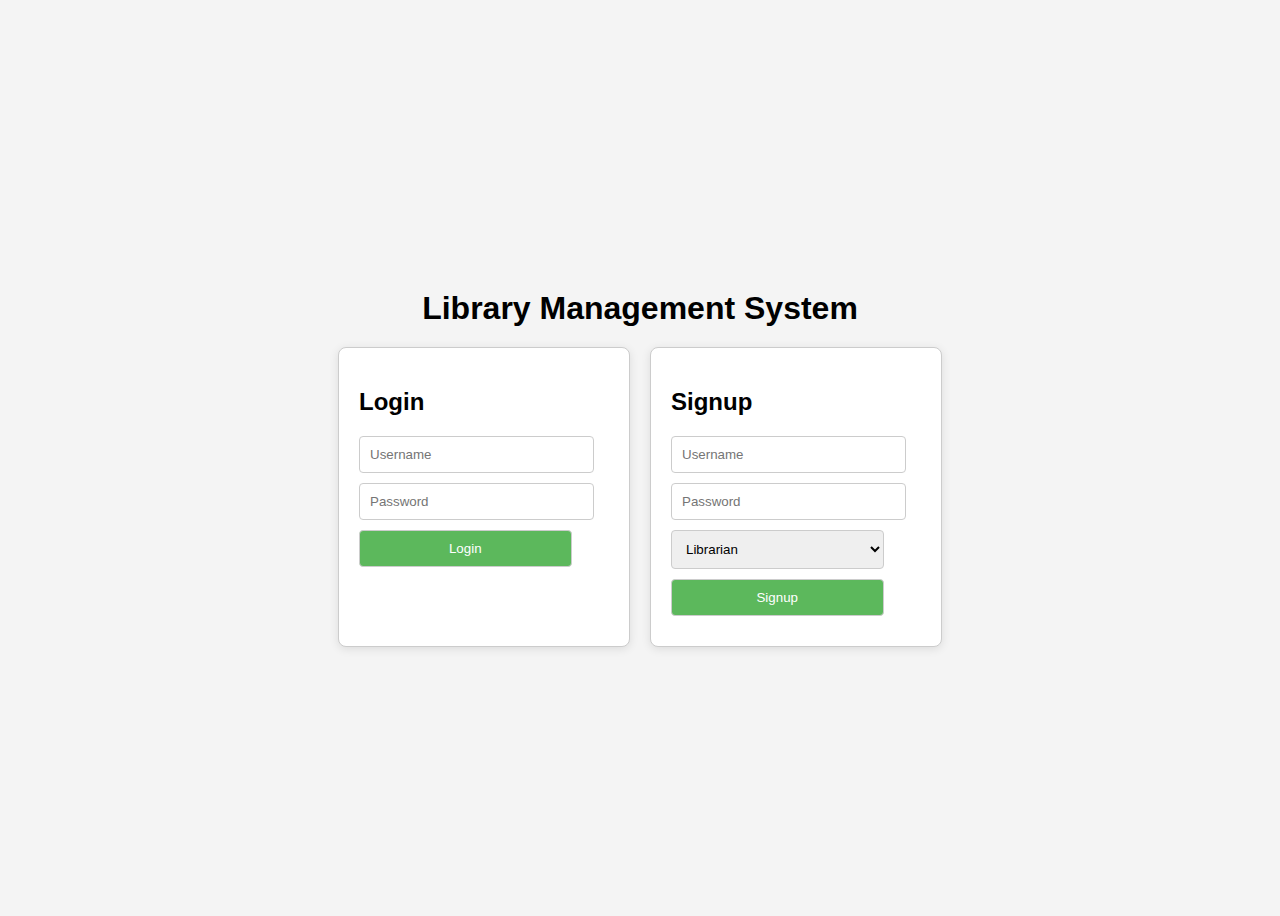
==== index.html @ 13aad034 "1st push" ====
<!DOCTYPE html>
<html lang="en">
<head>
    <meta charset="UTF-8">
    <meta name="viewport" content="width=device-width, initial-scale=1.0">
    <title>Library Login/Signup</title>
    <style>
        body {
            display: flex;
            flex-direction: column; /* Stack elements vertically */
            justify-content: center;
            align-items: center;
            height: 100vh;
            font-family: Arial, sans-serif;
            background-color: #f4f4f4;
        }
        h1 {
            text-align: center; /* Center the heading */
            margin-bottom: 20px; /* Space between heading and forms */
        }
        .form-container {
            display: flex;
            gap: 20px; /* Space between forms */
        }
        .form-box {
            border: 1px solid #ccc;
            border-radius: 8px;
            padding: 20px;
            background-color: #fff;
            box-shadow: 0 2px 10px rgba(0, 0, 0, 0.1);
            width: 250px;
        }
        input, select, button {
            width: 85%;
            margin-bottom: 10px;
            padding: 10px;
            border-radius: 4px;
            border: 1px solid #ccc;
        }
        button {
            background-color: #5cb85c;
            color: white;
            cursor: pointer;
        }
        button:hover {
            background-color: #4cae4c;
        }
    </style>
</head>
<body>

<h1>Library Management System</h1>

<div class="form-container">
    <!-- Login Form -->
    <div class="form-box">
        <h2>Login</h2>
        <form id="loginForm">
            <input type="text" id="username" placeholder="Username" required>
            <input type="password" id="password" placeholder="Password" required>
            <button type="submit">Login</button>
        </form>
    </div>

    <!-- Signup Form -->
    <div class="form-box">
        <h2>Signup</h2>
        <form id="signupForm">
            <input type="text" id="signupUsername" placeholder="Username" required>
            <input type="password" id="signupPassword" placeholder="Password" required>
            <select id="role" required>
                <option value="LIBRARIAN">Librarian</option>
                <option value="MEMBER">Member</option>
            </select>
            <button type="submit">Signup</button>
        </form>
    </div>
</div>

<script>
    // API URLs
    const baseUrl = 'http://localhost:8080'; // Change if needed

    // Login Function
    document.getElementById('loginForm').addEventListener('submit', async function(e) {
        e.preventDefault();
        const username = document.getElementById('username').value;
        const password = document.getElementById('password').value;

        const response = await fetch(`${baseUrl}/users/login`, {
            method: 'POST',
            headers: { 'Content-Type': 'application/json' },
            body: JSON.stringify({ username, password })
        });

        const data = await response.json();
        if (response.ok) {
            alert('Login Successful!');
            localStorage.setItem('token', data.token); // Store token
            // Redirect based on role
            if (data.role === 'LIBRARIAN') {
                window.location.href = '/librarian-dashboard.html';
            } else {
                window.location.href = '/member-dashboard.html';
            }
        } else {
            alert(data.error || 'Login failed!');
        }
    });

    // Signup Function
    document.getElementById('signupForm').addEventListener('submit', async function(e) {
        e.preventDefault();
        const username = document.getElementById('signupUsername').value;
        const password = document.getElementById('signupPassword').value;
        const role = document.getElementById('role').value;

        const response = await fetch(`${baseUrl}/users/signup`, {
            method: 'POST',
            headers: { 'Content-Type': 'application/json' },
            body: JSON.stringify({ username, password, role })
        });

        const data = await response.json();
        if (response.ok) {
            alert('Signup Successful!');
        } else {
            alert(data.error || 'Signup failed!');
        }
    });
</script>

</body>
</html>
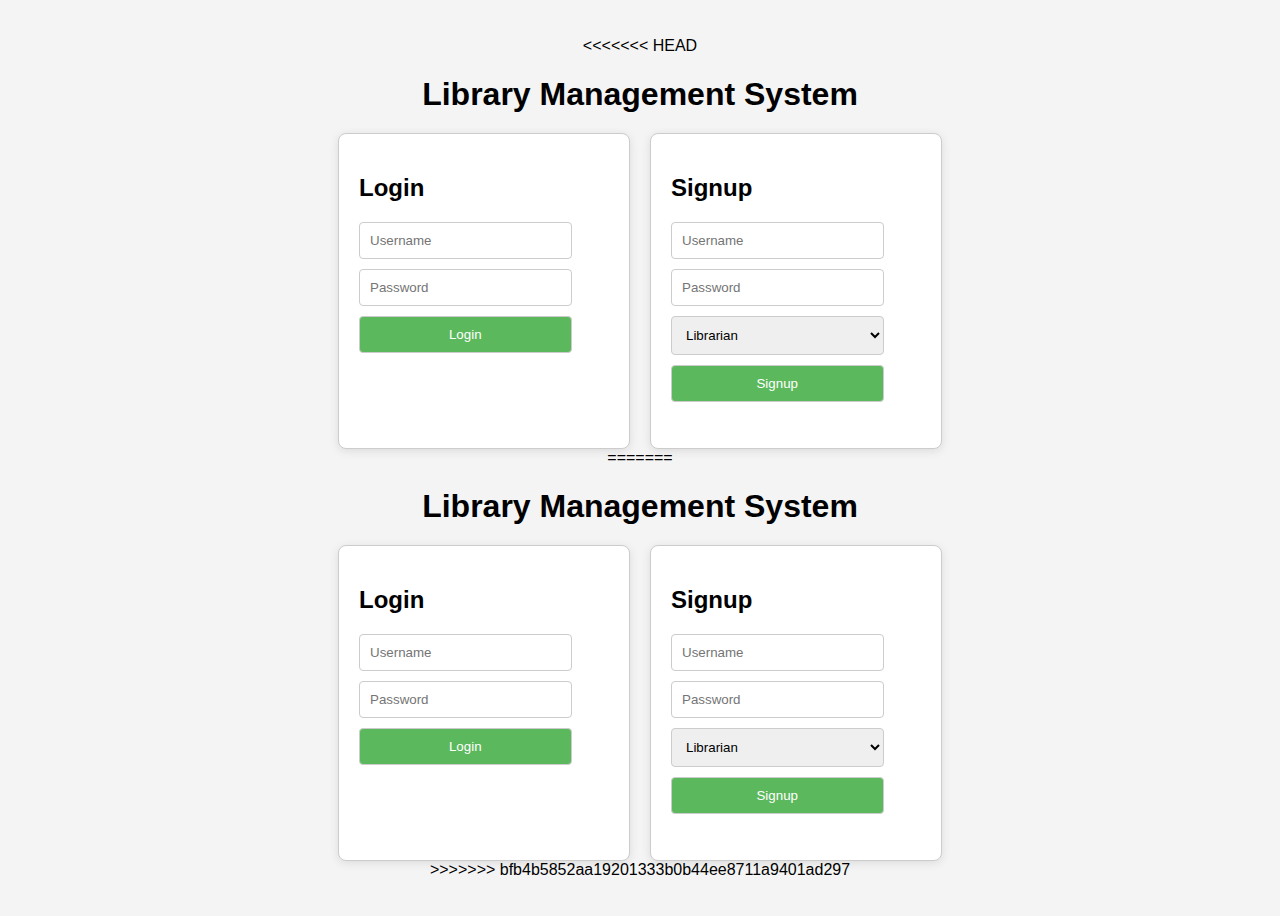
==== commit f4651aab: "some changes made for smooth experience" ====
--- a/index.html
+++ b/index.html
@@ -1,3 +1,146 @@
+<<<<<<< HEAD
+<!DOCTYPE html>
+<html lang="en">
+<head>
+    <meta charset="UTF-8">
+    <meta name="viewport" content="width=device-width, initial-scale=1.0">
+    <title>Library Login/Signup</title>
+    <style>
+        body {
+            display: flex;
+            flex-direction: column;
+            justify-content: center;
+            align-items: center;
+            height: 100vh;
+            font-family: Arial, sans-serif;
+            background-color: #f4f4f4;
+        }
+        h1 {
+            text-align: center;
+            margin-bottom: 20px;
+        }
+        .form-container {
+            display: flex;
+            gap: 20px;
+        }
+        .form-box {
+            border: 1px solid #ccc;
+            border-radius: 8px;
+            padding: 20px;
+            background-color: #fff;
+            box-shadow: 0 2px 10px rgba(0, 0, 0, 0.1);
+            width: 250px;
+        }
+        input, select, button {
+            width: 85%;
+            margin-bottom: 10px;
+            padding: 10px;
+            border-radius: 4px;
+            border: 1px solid #ccc;
+        }
+        button {
+            background-color: #5cb85c;
+            color: white;
+            cursor: pointer;
+        }
+        button:hover {
+            background-color: #4cae4c;
+        }
+    </style>
+</head>
+<body>
+
+<h1>Library Management System</h1>
+
+<div class="form-container">
+    <!-- Login Form -->
+    <div class="form-box">
+        <h2>Login</h2>
+        <form id="loginForm">
+            <input type="text" id="username" placeholder="Username" required>
+            <input type="password" id="password" placeholder="Password" required>
+            <button type="submit">Login</button>
+        </form>
+    </div>
+
+    <!-- Signup Form -->
+    <div class="form-box">
+        <h2>Signup</h2>
+        <form id="signupForm">
+            <input type="text" id="signupUsername" placeholder="Username" required>
+            <input type="password" id="signupPassword" placeholder="Password" required>
+            <select id="role" required>
+                <option value="LIBRARIAN">Librarian</option>
+                <option value="MEMBER">Member</option>
+            </select>
+            <button type="submit">Signup</button>
+        </form>
+    </div>
+</div>
+
+<script>
+    // API URLs
+    const baseUrl = 'https://iit-bombay-library-management-system.onrender.com';
+
+    // Login Function
+    document.getElementById('loginForm').addEventListener('submit', async function(e) {
+        e.preventDefault();
+        const username = document.getElementById('username').value;
+        const password = document.getElementById('password').value;
+
+        const response = await fetch(`${baseUrl}/users/login`, {
+            method: 'POST',
+            headers: { 'Content-Type': 'application/json' },
+            body: JSON.stringify({ username, password })
+        });
+
+        const data = await response.json();
+        if (response.ok) {
+            alert('Login Successful!');
+            localStorage.setItem('token', data.token);
+            // Redirect based on role
+            if (data.role === 'LIBRARIAN') {
+                window.location.href = '/librarian-dashboard.html';
+            } else {
+                window.location.href = '/member-dashboard.html';
+            }
+        } else {
+            alert(data.error || 'Login failed!');
+        }
+    });
+
+    // Signup Function
+    document.getElementById('signupForm').addEventListener('submit', async function(e) {
+        e.preventDefault();
+        const username = document.getElementById('signupUsername').value;
+        const password = document.getElementById('signupPassword').value;
+        const role = document.getElementById('role').value;
+
+        const response = await fetch(`${baseUrl}/users/signup`, {
+            method: 'POST',
+            headers: { 'Content-Type': 'application/json' },
+            body: JSON.stringify({ username, password, role })
+        });
+
+        const data = await response.json();
+        if (response.ok) {
+            alert('Signup Successful!');
+
+            // haven't implemented protected routes yet, this is volunarable..
+            // if (role === 'LIBRARIAN') {
+            //     window.location.href = '/librarian-dashboard.html';
+            // } else {
+            //     window.location.href = '/member-dashboard.html';
+            // }
+        } else {
+            alert(data.error || 'Signup failed!');
+        }
+    });
+</script>
+
+</body>
+</html>
+=======
 <!DOCTYPE html>
 <html lang="en">
 <head>
@@ -7,7 +150,7 @@
     <style>
         body {
             display: flex;
-            flex-direction: column; /* Stack elements vertically */
+            flex-direction: column;
             justify-content: center;
             align-items: center;
             height: 100vh;
@@ -15,12 +158,12 @@
             background-color: #f4f4f4;
         }
         h1 {
-            text-align: center; /* Center the heading */
-            margin-bottom: 20px; /* Space between heading and forms */
+            text-align: center;
+            margin-bottom: 20px;
         }
         .form-container {
             display: flex;
-            gap: 20px; /* Space between forms */
+            gap: 20px;
         }
         .form-box {
             border: 1px solid #ccc;
@@ -79,7 +222,7 @@
 
 <script>
     // API URLs
-    const baseUrl = 'http://localhost:8080'; // Change if needed
+    const baseUrl = 'https://iit-bombay-library-management-system.onrender.com';
 
     // Login Function
     document.getElementById('loginForm').addEventListener('submit', async function(e) {
@@ -96,12 +239,12 @@
         const data = await response.json();
         if (response.ok) {
             alert('Login Successful!');
-            localStorage.setItem('token', data.token); // Store token
+            localStorage.setItem('token', data.token);
             // Redirect based on role
             if (data.role === 'LIBRARIAN') {
-                window.location.href = '/librarian-dashboard.html';
+                window.location.href = '/iit-bombay-intern-assignment-frontend/librarian-dashboard.html';
             } else {
-                window.location.href = '/member-dashboard.html';
+                window.location.href = '/iit-bombay-intern-assignment-frontend/member-dashboard.html';
             }
         } else {
             alert(data.error || 'Login failed!');
@@ -132,3 +275,4 @@
 
 </body>
 </html>
+>>>>>>> bfb4b5852aa19201333b0b44ee8711a9401ad297
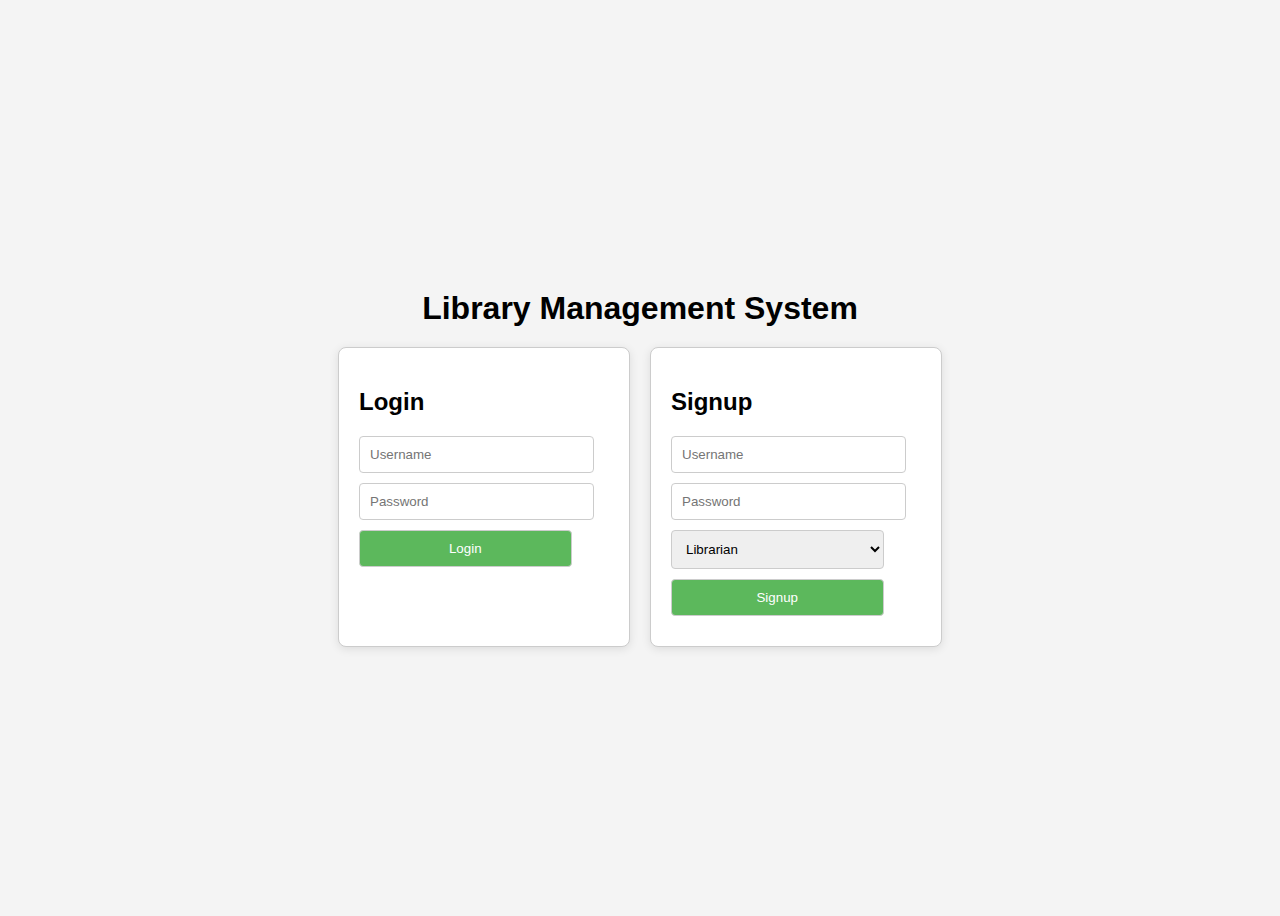
==== commit e81e5cec: "fixed index.html error" ====
--- a/index.html
+++ b/index.html
@@ -1,4 +1,3 @@
-<<<<<<< HEAD
 <!DOCTYPE html>
 <html lang="en">
 <head>
@@ -140,139 +139,3 @@
 
 </body>
 </html>
-=======
-<!DOCTYPE html>
-<html lang="en">
-<head>
-    <meta charset="UTF-8">
-    <meta name="viewport" content="width=device-width, initial-scale=1.0">
-    <title>Library Login/Signup</title>
-    <style>
-        body {
-            display: flex;
-            flex-direction: column;
-            justify-content: center;
-            align-items: center;
-            height: 100vh;
-            font-family: Arial, sans-serif;
-            background-color: #f4f4f4;
-        }
-        h1 {
-            text-align: center;
-            margin-bottom: 20px;
-        }
-        .form-container {
-            display: flex;
-            gap: 20px;
-        }
-        .form-box {
-            border: 1px solid #ccc;
-            border-radius: 8px;
-            padding: 20px;
-            background-color: #fff;
-            box-shadow: 0 2px 10px rgba(0, 0, 0, 0.1);
-            width: 250px;
-        }
-        input, select, button {
-            width: 85%;
-            margin-bottom: 10px;
-            padding: 10px;
-            border-radius: 4px;
-            border: 1px solid #ccc;
-        }
-        button {
-            background-color: #5cb85c;
-            color: white;
-            cursor: pointer;
-        }
-        button:hover {
-            background-color: #4cae4c;
-        }
-    </style>
-</head>
-<body>
-
-<h1>Library Management System</h1>
-
-<div class="form-container">
-    <!-- Login Form -->
-    <div class="form-box">
-        <h2>Login</h2>
-        <form id="loginForm">
-            <input type="text" id="username" placeholder="Username" required>
-            <input type="password" id="password" placeholder="Password" required>
-            <button type="submit">Login</button>
-        </form>
-    </div>
-
-    <!-- Signup Form -->
-    <div class="form-box">
-        <h2>Signup</h2>
-        <form id="signupForm">
-            <input type="text" id="signupUsername" placeholder="Username" required>
-            <input type="password" id="signupPassword" placeholder="Password" required>
-            <select id="role" required>
-                <option value="LIBRARIAN">Librarian</option>
-                <option value="MEMBER">Member</option>
-            </select>
-            <button type="submit">Signup</button>
-        </form>
-    </div>
-</div>
-
-<script>
-    // API URLs
-    const baseUrl = 'https://iit-bombay-library-management-system.onrender.com';
-
-    // Login Function
-    document.getElementById('loginForm').addEventListener('submit', async function(e) {
-        e.preventDefault();
-        const username = document.getElementById('username').value;
-        const password = document.getElementById('password').value;
-
-        const response = await fetch(`${baseUrl}/users/login`, {
-            method: 'POST',
-            headers: { 'Content-Type': 'application/json' },
-            body: JSON.stringify({ username, password })
-        });
-
-        const data = await response.json();
-        if (response.ok) {
-            alert('Login Successful!');
-            localStorage.setItem('token', data.token);
-            // Redirect based on role
-            if (data.role === 'LIBRARIAN') {
-                window.location.href = '/iit-bombay-intern-assignment-frontend/librarian-dashboard.html';
-            } else {
-                window.location.href = '/iit-bombay-intern-assignment-frontend/member-dashboard.html';
-            }
-        } else {
-            alert(data.error || 'Login failed!');
-        }
-    });
-
-    // Signup Function
-    document.getElementById('signupForm').addEventListener('submit', async function(e) {
-        e.preventDefault();
-        const username = document.getElementById('signupUsername').value;
-        const password = document.getElementById('signupPassword').value;
-        const role = document.getElementById('role').value;
-
-        const response = await fetch(`${baseUrl}/users/signup`, {
-            method: 'POST',
-            headers: { 'Content-Type': 'application/json' },
-            body: JSON.stringify({ username, password, role })
-        });
-
-        const data = await response.json();
-        if (response.ok) {
-            alert('Signup Successful!');
-        } else {
-            alert(data.error || 'Signup failed!');
-        }
-    });
-</script>
-
-</body>
-</html>
->>>>>>> bfb4b5852aa19201333b0b44ee8711a9401ad297
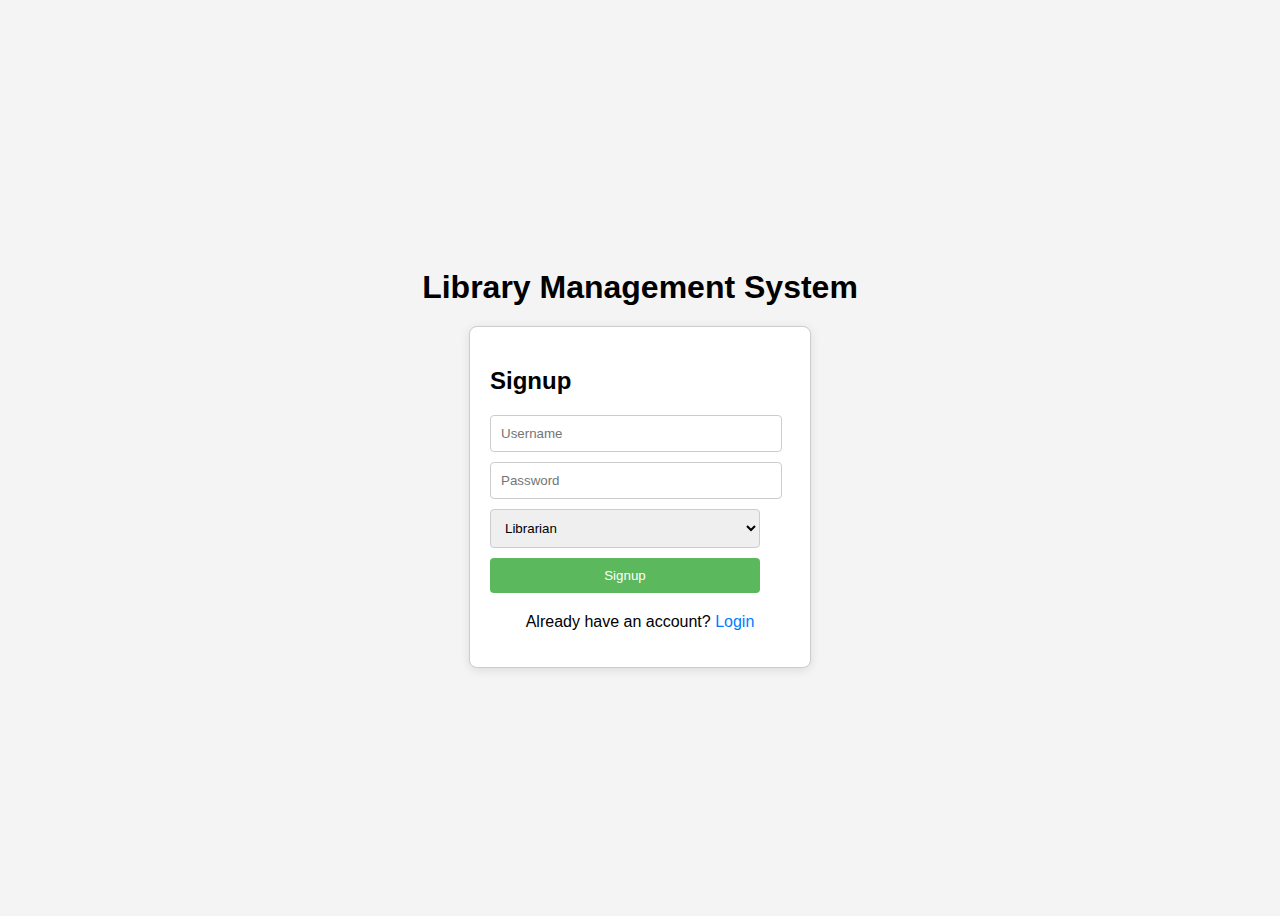
==== commit 4cf6cdbd: "made some changes for better usability and performance" ====
--- a/index.html
+++ b/index.html
@@ -3,66 +3,14 @@
 <head>
     <meta charset="UTF-8">
     <meta name="viewport" content="width=device-width, initial-scale=1.0">
-    <title>Library Login/Signup</title>
-    <style>
-        body {
-            display: flex;
-            flex-direction: column;
-            justify-content: center;
-            align-items: center;
-            height: 100vh;
-            font-family: Arial, sans-serif;
-            background-color: #f4f4f4;
-        }
-        h1 {
-            text-align: center;
-            margin-bottom: 20px;
-        }
-        .form-container {
-            display: flex;
-            gap: 20px;
-        }
-        .form-box {
-            border: 1px solid #ccc;
-            border-radius: 8px;
-            padding: 20px;
-            background-color: #fff;
-            box-shadow: 0 2px 10px rgba(0, 0, 0, 0.1);
-            width: 250px;
-        }
-        input, select, button {
-            width: 85%;
-            margin-bottom: 10px;
-            padding: 10px;
-            border-radius: 4px;
-            border: 1px solid #ccc;
-        }
-        button {
-            background-color: #5cb85c;
-            color: white;
-            cursor: pointer;
-        }
-        button:hover {
-            background-color: #4cae4c;
-        }
-    </style>
+    <title>Library Signup</title>
+    <link rel="stylesheet" href="styles.css">
 </head>
 <body>
 
 <h1>Library Management System</h1>
 
 <div class="form-container">
-    <!-- Login Form -->
-    <div class="form-box">
-        <h2>Login</h2>
-        <form id="loginForm">
-            <input type="text" id="username" placeholder="Username" required>
-            <input type="password" id="password" placeholder="Password" required>
-            <button type="submit">Login</button>
-        </form>
-    </div>
-
-    <!-- Signup Form -->
     <div class="form-box">
         <h2>Signup</h2>
         <form id="signupForm">
@@ -74,41 +22,13 @@
             </select>
             <button type="submit">Signup</button>
         </form>
+        <p>Already have an account? <a href="/iit-bombay-intern-assignment-frontend/login.html">Login</a></p>
     </div>
 </div>
 
 <script>
-    // API URLs
     const baseUrl = 'https://iit-bombay-library-management-system.onrender.com';
 
-    // Login Function
-    document.getElementById('loginForm').addEventListener('submit', async function(e) {
-        e.preventDefault();
-        const username = document.getElementById('username').value;
-        const password = document.getElementById('password').value;
-
-        const response = await fetch(`${baseUrl}/users/login`, {
-            method: 'POST',
-            headers: { 'Content-Type': 'application/json' },
-            body: JSON.stringify({ username, password })
-        });
-
-        const data = await response.json();
-        if (response.ok) {
-            alert('Login Successful!');
-            localStorage.setItem('token', data.token);
-            // Redirect based on role
-            if (data.role === 'LIBRARIAN') {
-                window.location.href = '/librarian-dashboard.html';
-            } else {
-                window.location.href = '/member-dashboard.html';
-            }
-        } else {
-            alert(data.error || 'Login failed!');
-        }
-    });
-
-    // Signup Function
     document.getElementById('signupForm').addEventListener('submit', async function(e) {
         e.preventDefault();
         const username = document.getElementById('signupUsername').value;
@@ -124,13 +44,7 @@
         const data = await response.json();
         if (response.ok) {
             alert('Signup Successful!');
-
-            // haven't implemented protected routes yet, this is volunarable..
-            // if (role === 'LIBRARIAN') {
-            //     window.location.href = '/librarian-dashboard.html';
-            // } else {
-            //     window.location.href = '/member-dashboard.html';
-            // }
+            window.location.href = '/iit-bombay-intern-assignment-frontend/login.html'; // Redirect to login after signup
         } else {
             alert(data.error || 'Signup failed!');
         }
--- a/styles.css
+++ b/styles.css
@@ -0,0 +1,61 @@
+body {
+  display: flex;
+  flex-direction: column;
+  justify-content: center;
+  align-items: center;
+  height: 100vh;
+  font-family: Arial, sans-serif;
+  background-color: #f4f4f4;
+}
+
+h1 {
+  text-align: center;
+  margin-bottom: 20px;
+}
+
+.form-container {
+  display: flex;
+  justify-content: center;
+}
+
+.form-box {
+  border: 1px solid #ccc;
+  border-radius: 8px;
+  padding: 20px;
+  background-color: #fff;
+  box-shadow: 0 2px 10px rgba(0, 0, 0, 0.1);
+  width: 300px;
+}
+
+input, select, button {
+  width: 90%;
+  margin-bottom: 10px;
+  padding: 10px;
+  border-radius: 4px;
+  border: 1px solid #ccc;
+}
+
+button {
+  background-color: #5cb85c;
+  color: white;
+  cursor: pointer;
+  border: none;
+}
+
+button:hover {
+  background-color: #4cae4c;
+}
+
+p {
+  text-align: center;
+  margin-top: 10px;
+}
+
+a {
+  color: #007bff;
+  text-decoration: none;
+}
+
+a:hover {
+  text-decoration: underline;
+}
